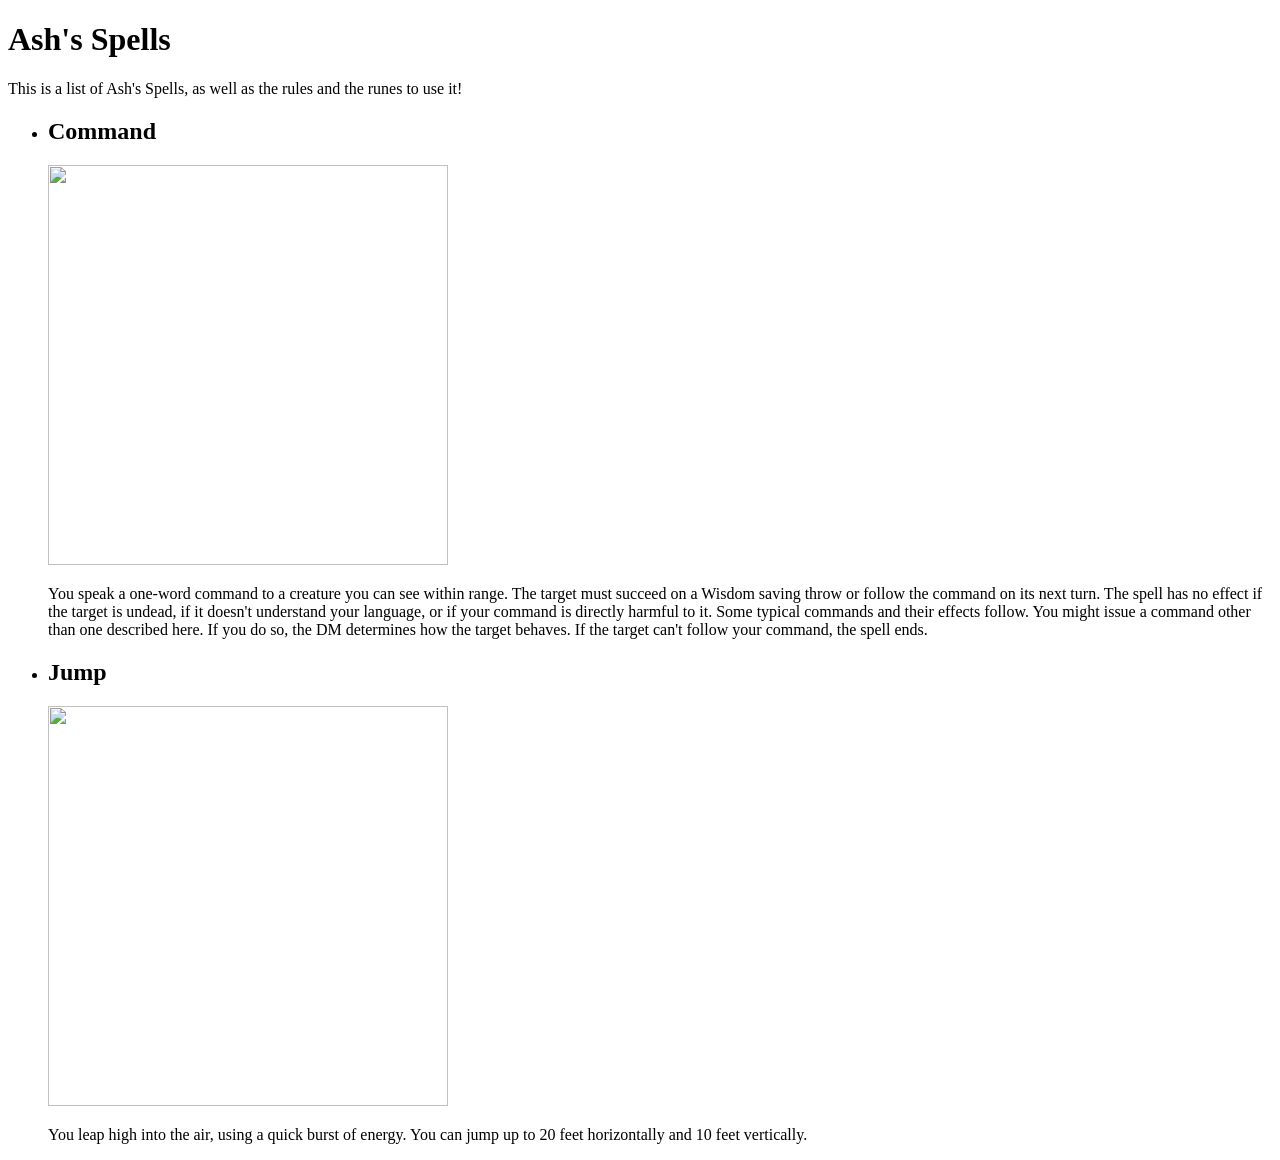
==== Ash.html @ 27df05a9 "Add files via upload" ====
<!DOCTYPE html>
<html>
    <head>
        <title>Ash's Spells</title>
    </head>
    <body>
        <h1>Ash's Spells</h1>
        <p>This is a list of Ash's Spells, as well as the rules and the runes to use it!</p>
        <ul> 
            <li>
                <h2>Command</h2>
                <img src="Images/Command.png" height="400" width="400">
                <p>You speak a one-word command to a creature you can see within range. The target must succeed on a Wisdom saving throw or follow the command on its next turn. The spell has no effect if the target is undead, if it doesn't understand your language, or if your command is directly harmful to it.
                Some typical commands and their effects follow. You might issue a command other than one described here. If you do so, the DM determines how the target behaves. If the target can't follow your command, the spell ends.</p>
            </li>
            <li>
                <h2>Jump</h2>
                <img src="Images/Jump.png" height="400" width="400">
                <p>You leap high into the air, using a quick burst of energy. You can jump up to 20 feet horizontally and 10 feet vertically.</p>
            </li>
        </ul>
    </body>
</html>
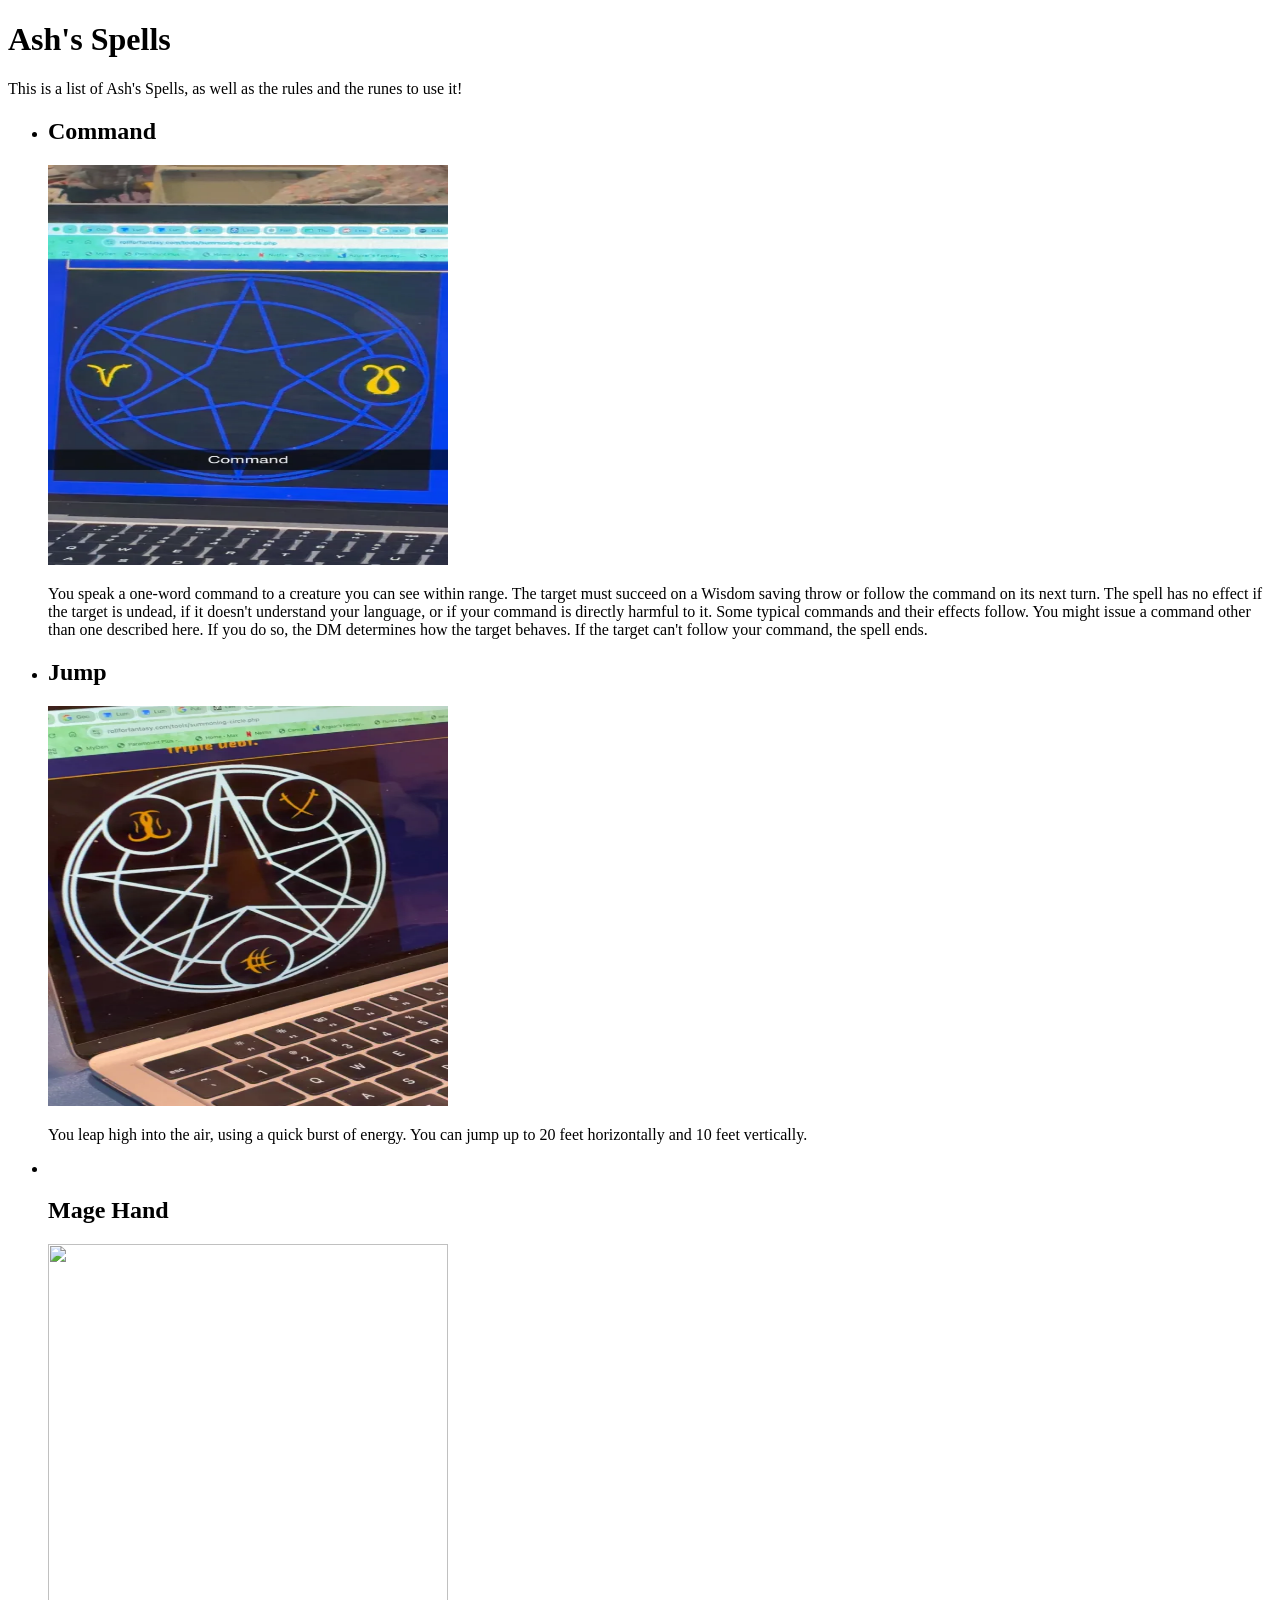
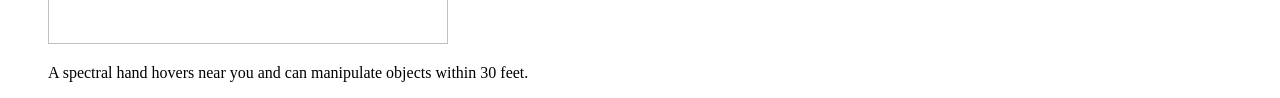
==== commit 423cb4b5: "Add Mage Hand ability to Ash.html Added 'Mage Hand' ability with description and image." ====
--- a/Ash.html
+++ b/Ash.html
@@ -18,6 +18,11 @@
                 <img src="Images/Jump.png" height="400" width="400">
                 <p>You leap high into the air, using a quick burst of energy. You can jump up to 20 feet horizontally and 10 feet vertically.</p>
             </li>
+            <li></li>
+                <h2>Mage Hand</h2>
+                <img src="Images/Mage Hand.png" height="400" width="400">
+                <p>A spectral hand hovers near you and can manipulate objects within 30 feet.</p>
+            </li>
         </ul>
     </body>
-</html>+</html>
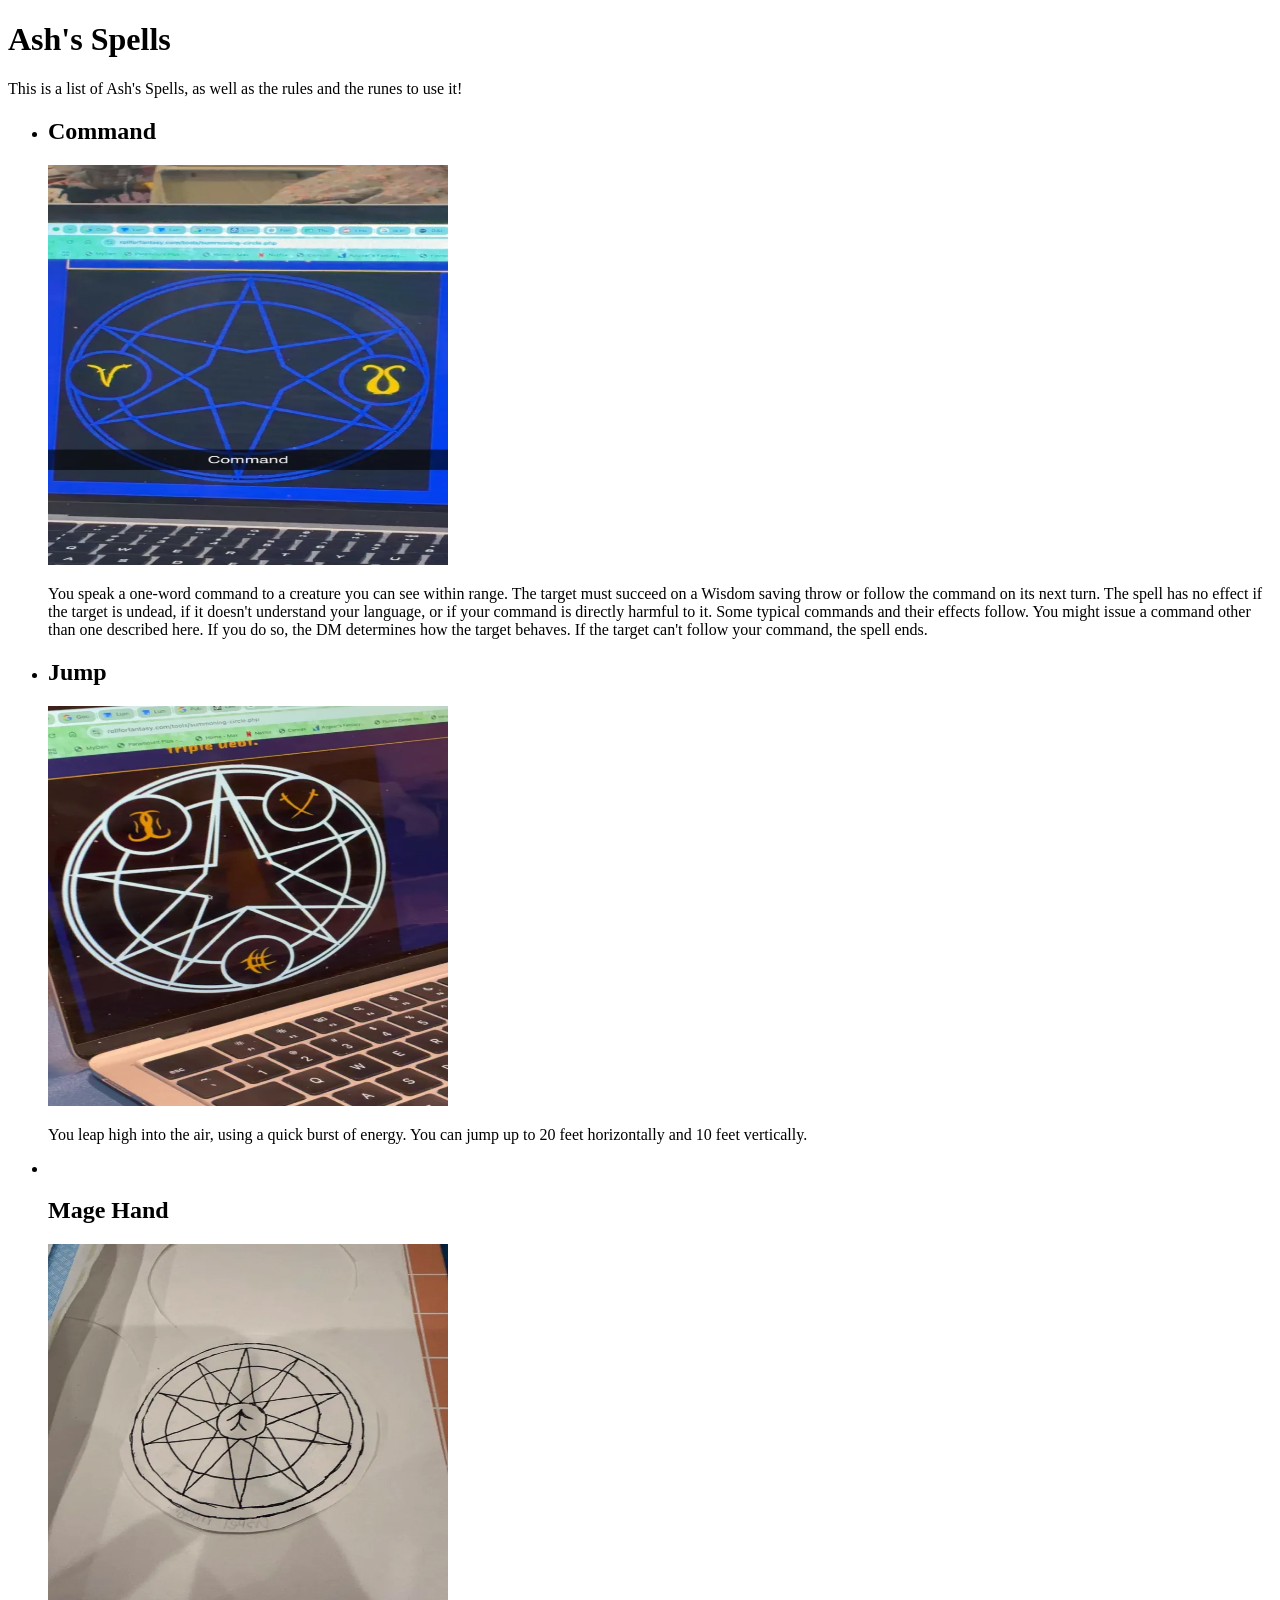
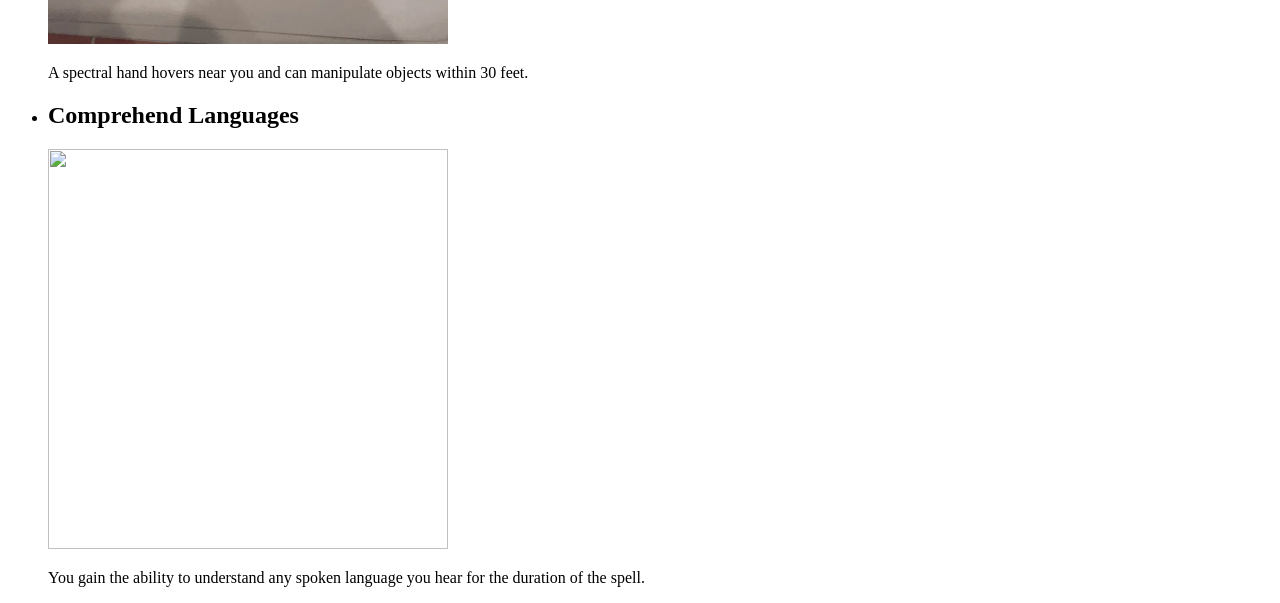
==== commit e7ece65e: "Add Comprehend Languages spell description" ====
--- a/Ash.html
+++ b/Ash.html
@@ -23,6 +23,11 @@
                 <img src="Images/Mage Hand.png" height="400" width="400">
                 <p>A spectral hand hovers near you and can manipulate objects within 30 feet.</p>
             </li>
+            <li>
+                <h2>Comprehend Languages</h2>
+                <img src="Images/Comprehend Languages.png" height="400" width="400">
+                <p>You gain the ability to understand any spoken language you hear for the duration of the spell.</p>
+            </li>
         </ul>
     </body>
 </html>
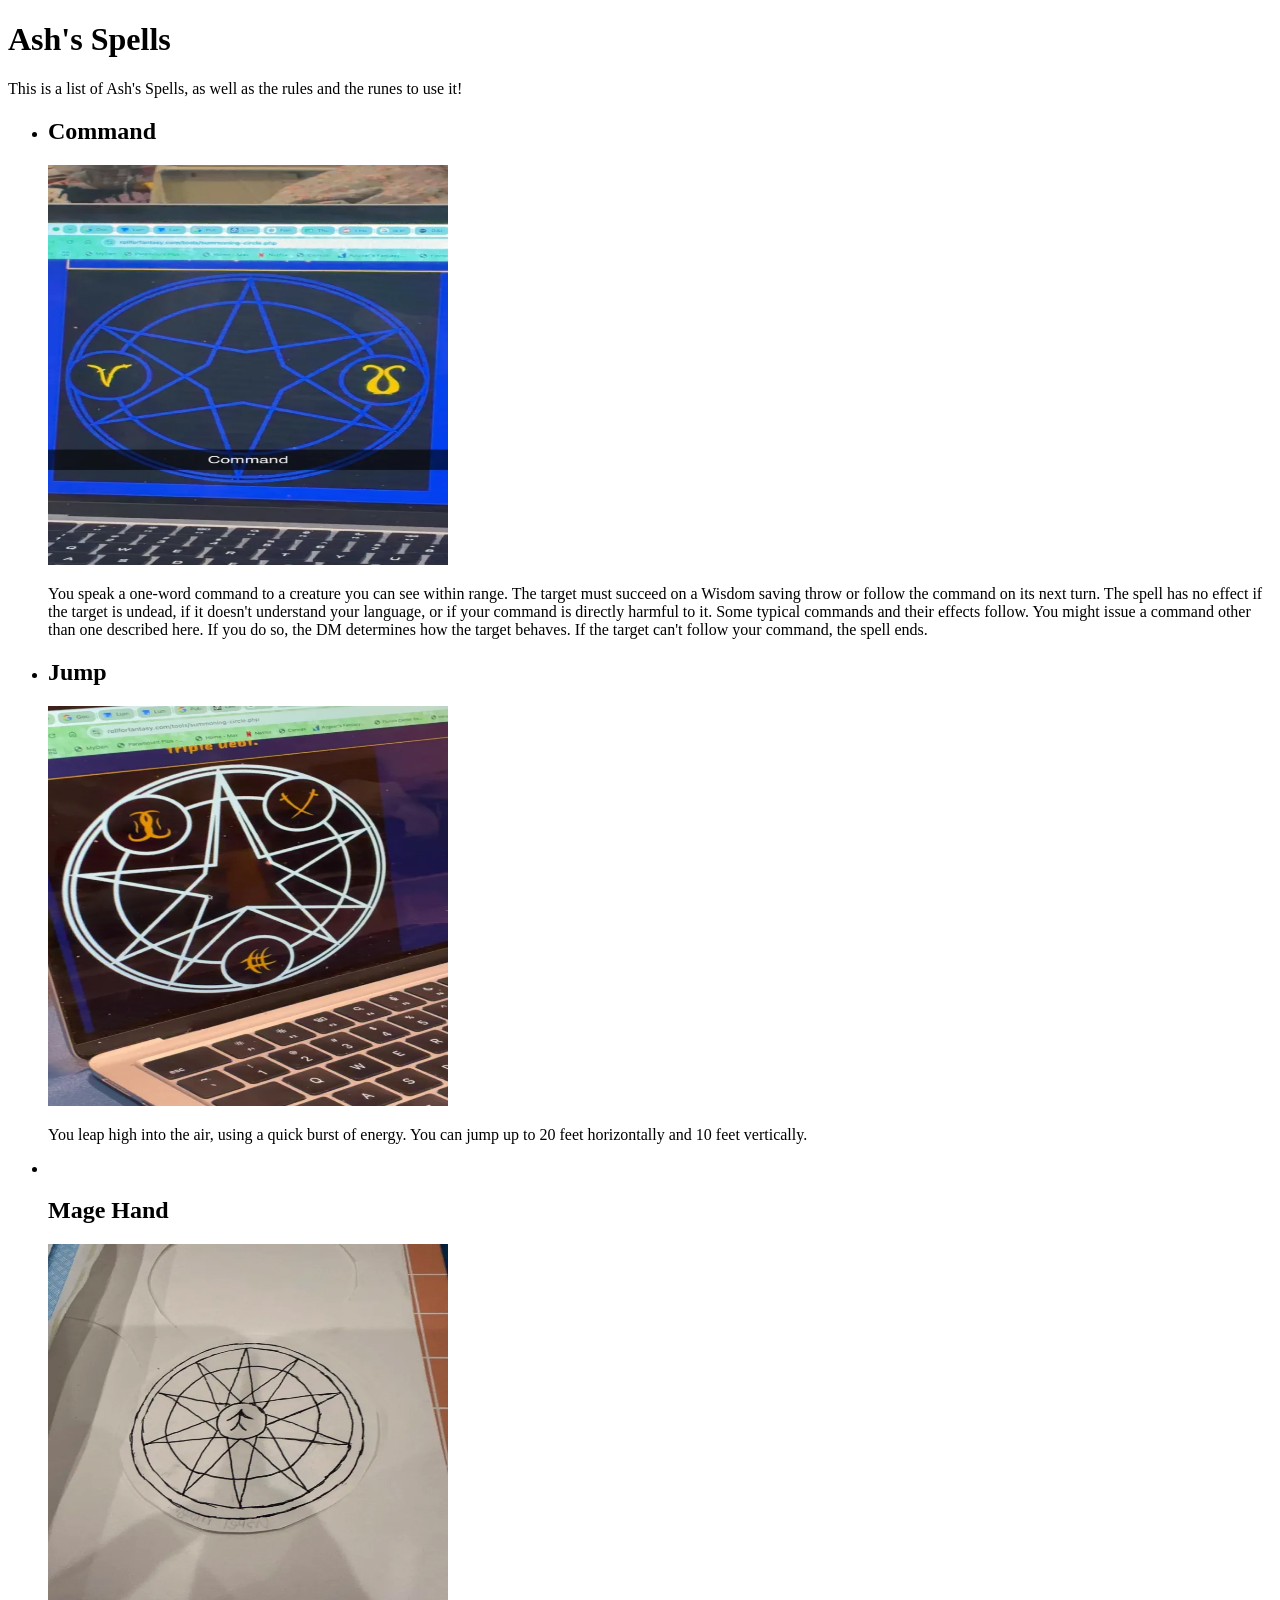
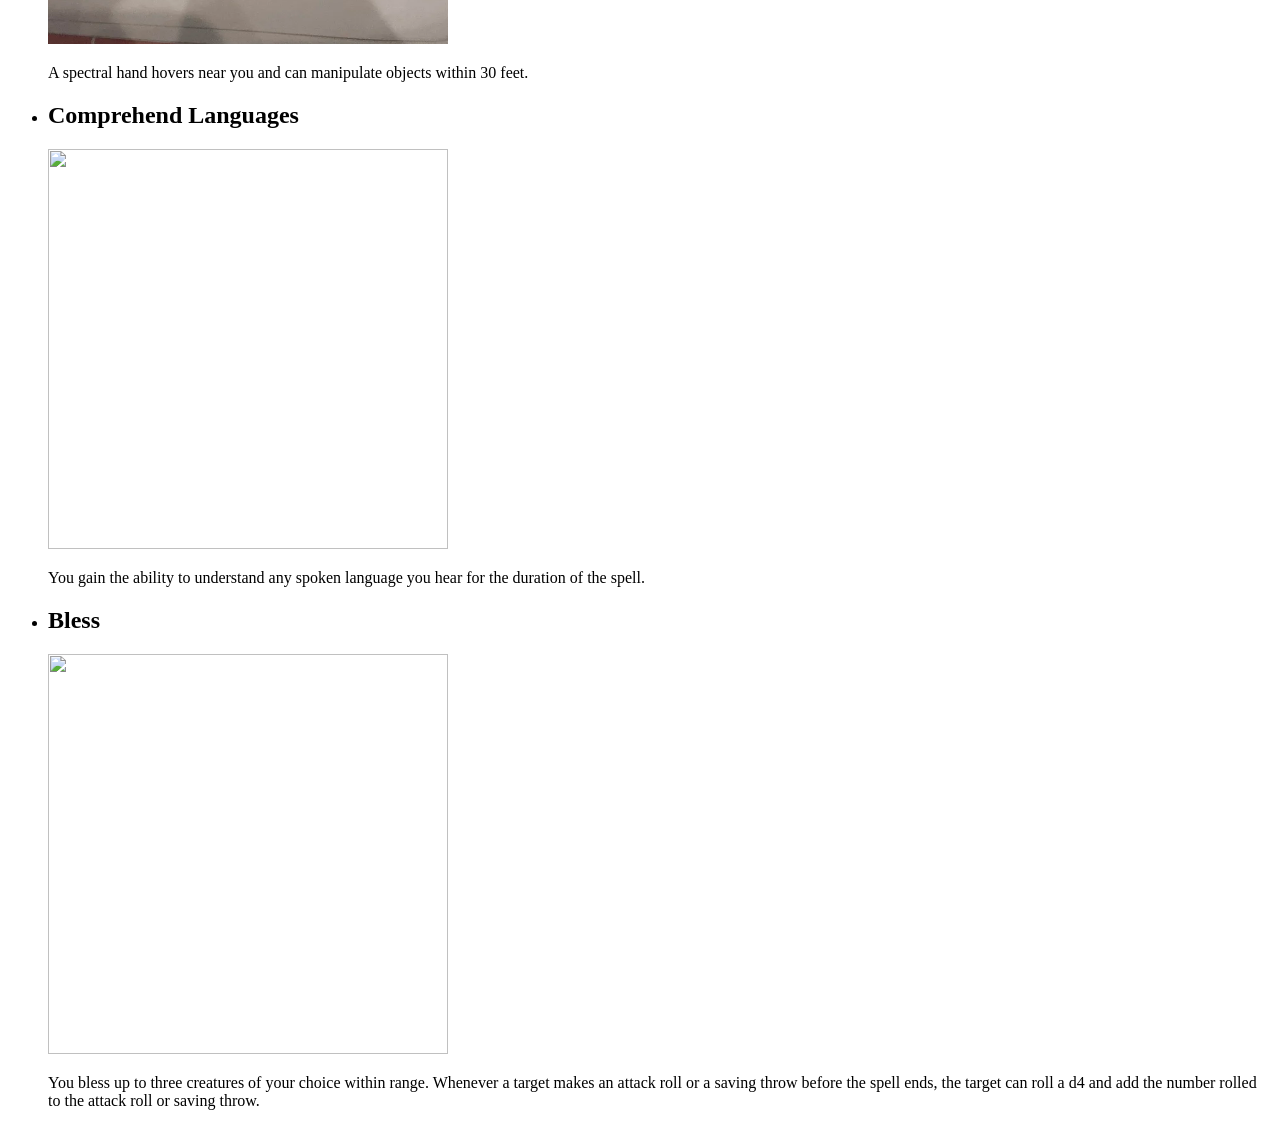
==== commit c62f2e95: "Add Bless spell section to Ash.html" ====
--- a/Ash.html
+++ b/Ash.html
@@ -28,6 +28,12 @@
                 <img src="Images/Comprehend Languages.png" height="400" width="400">
                 <p>You gain the ability to understand any spoken language you hear for the duration of the spell.</p>
             </li>
+            <li>
+                <h2>Bless</h2>
+                <img src="Images/Bless.png" height="400" width="400">
+                <p>You bless up to three creatures of your choice within range. 
+                Whenever a target makes an attack roll or a saving throw before the spell ends, the target can roll a d4 and add the number rolled to the attack roll or saving throw.</p>
+            </li>
         </ul>
     </body>
 </html>
